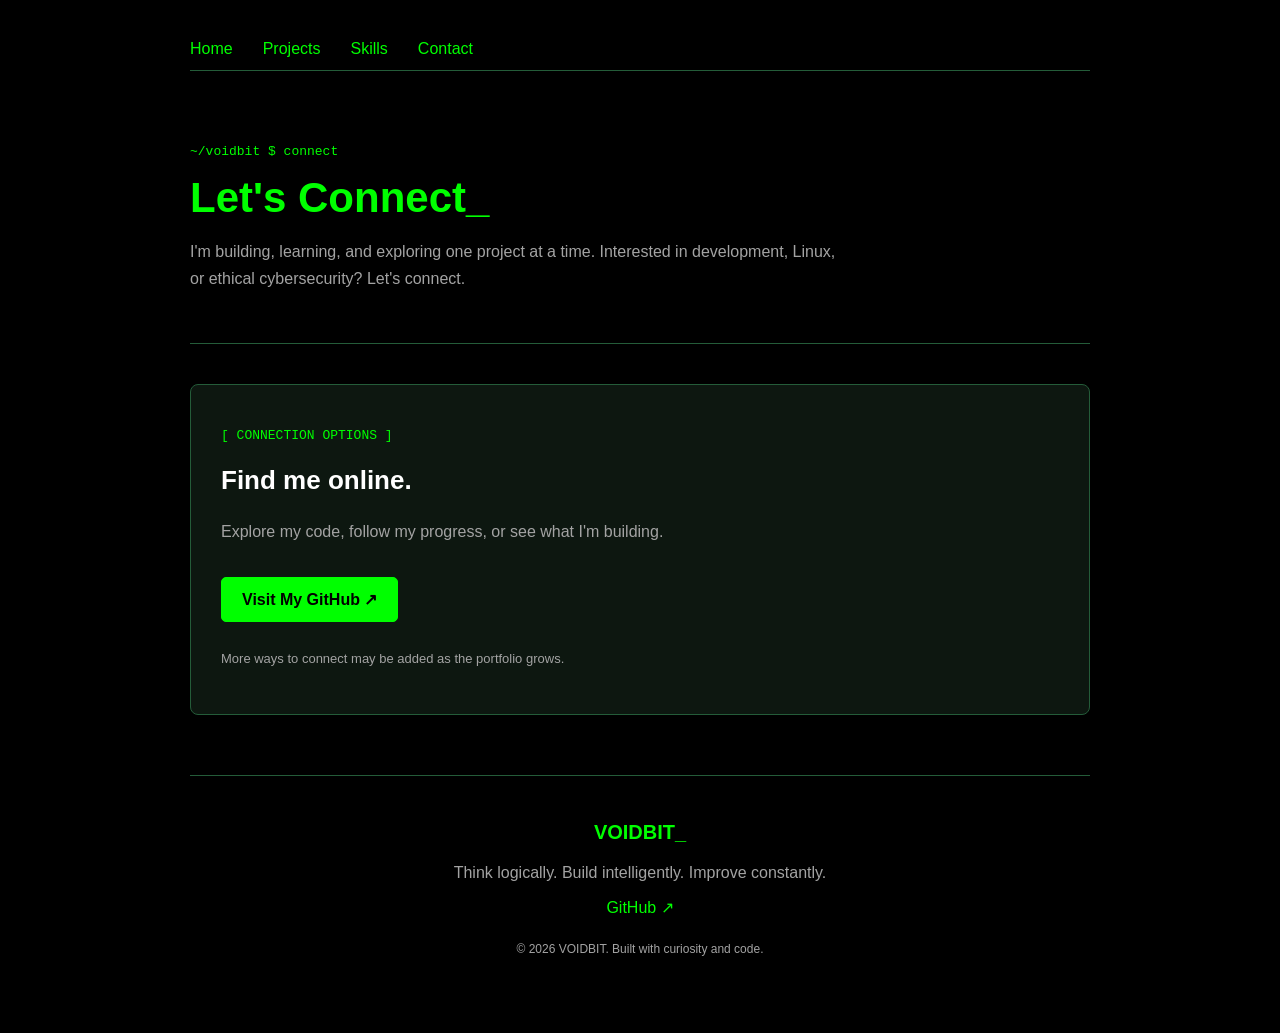
==== contact.html @ ec75f19f "VOIDBIT portfolio" ====
<!DOCTYPE html>
<html lang="en">
<head>
    <meta charset="UTF-8">
    <meta name="viewport" content="width=device-width, initial-scale=1.0">
    <title>VOIDBIT | Contact</title>
    <link rel="stylesheet" href="style.css">
</head>
<body>

    <nav>
        <a href="index.html">Home</a>
        <a href="projects.html">Projects</a>
        <a href="skills.html">Skills</a>
        <a href="contact.html">Contact</a>
    </nav>

    <header class="page-header">
        <p class="terminal-command">~/voidbit $ connect</p>
        <h1>Let's Connect<span class="accent">_</span></h1>
        <p>
            I'm building, learning, and exploring one project at a time.
            Interested in development, Linux, or ethical cybersecurity?
            Let's connect.
        </p>
    </header>

    <main class="contact-panel">
        <p class="terminal-command">[ CONNECTION OPTIONS ]</p>

        <h2>Find me online.</h2>

        <p>
            Explore my code, follow my progress, or see what I'm building.
        </p>

        <a class="btn"
           href="https://github.com/eliaslangat023-del"
           target="_blank"
           rel="noopener noreferrer">
            Visit My GitHub ↗
        </a>

        <p class="contact-note">
            More ways to connect may be added as the portfolio grows.
        </p>
    </main>

    <footer class="site-footer">
        <p>VOIDBIT<span class="accent">_</span></p>
        <p>Think logically. Build intelligently. Improve constantly.</p>
        <a href="https://github.com/eliaslangat023-del"
           target="_blank"
           rel="noopener noreferrer">
            GitHub ↗
        </a>
        <p class="copyright">© 2026 VOIDBIT. Built with curiosity and code.</p>
    </footer>

</body>
</html>
---- style.css ----
body {
	background-color: black;
	color: white;
	font-family: Arial, sans-serif;
	margin: 40px auto;
	max-width: 900px;
}
h1{
	color: lime;
	font-size: 42px;
}
a {
	color: lime;
	text-decoration: none;
}
nav a:hover {
	color:white;
}
.project-card {
	border: 1px solid lime;
	padding: 20px;
	margin-top: 20px;
	border-radius: 8px;
	background-color:#080808;
	transition: background-color 0.3s ease;
}
.project-card:hover {
	background-color: #102015;
}
nav {
	margin-bottom: 25px;
	display: flex;
	gap:30px;
	flex-wrap: wrap;
	align-items:center;
	padding-bottom:12px;
	border-bottom:1px solid #245c39;
}
button  {
	background-color: #000000;
	color: lime;
	border: 1px solid lime;
	padding: 12px 20px;
	cursor: pointer;
	transition: background-color 0.3s ease;
}
button:hover {
	background-color:#102015;
}
.hero {
	padding:40px 0;
	margin-bottom:30px;
	border-bottom:1px solid #245c39;
}
.hero h1 {
	font-size:48px;
	margin-bottom:15px;
}
@media
(max-width: 600px){ 
body {
        margin: 20px;
}
h1 { 
        font-size: 32px;
    }
.hero h1 {
        font-size: 32px;
}
}

.hero-buttons {
    display: flex;
    gap: 15px;
    flex-wrap: wrap;
    margin-top: 25px;
}

.btn {
    display: inline-block;
    padding: 12px 20px;
    border: 1px solid lime;
    border-radius: 5px;
    background-color: lime;
    color: black;
    font-weight: bold;
}

.btn:hover {
    background-color: #102015;
    color: lime;
}

.btn-outline {
    background-color: transparent;
    color: lime;
}

.terminal-panel {
    background-color: #0D1710;
    border: 1px solid #245C39;
    border-radius: 8px;
    padding: 25px;
    margin: 30px 0;
}

.terminal-command {
    color: lime;
    font-family: monospace;
    margin-bottom: 15px;
}

.terminal-panel h2 {
    color: white;
    font-size: 22px;
}

.terminal-panel p:last-child {
    color: #A3A3A3;
}

.featured-projects {
    margin: 50px 0;
}

.featured-projects h2 {
    font-size: 28px;
}

.accent {
    color: lime;
}

.section-intro {
    color: #A3A3A3;
    margin-bottom: 25px;
}

.project-grid {
    display: grid;
    grid-template-columns: repeat(2, minmax(0, 1fr));
    gap: 20px;
}

.project-card h3 {
    color: lime;
}

.tech-stack {
    color: #A3A3A3;
    font-family: monospace;
    font-size: 13px;
}

.projects-link {
    display: inline-block;
    margin-top: 25px;
}

@media (max-width: 600px) {
    .project-grid {
        grid-template-columns: 1fr;
    }
}

.about-section {
    margin: 50px 0;
    padding: 25px 0;
    border-top: 1px solid #245C39;
}

.about-section h2 {
    font-size: 28px;
}

.about-section p {
    color: #A3A3A3;
    line-height: 1.8;
    max-width: 700px;
}

.site-footer {
    margin-top: 60px;
    padding: 25px 0;
    border-top: 1px solid #245C39;
    text-align: center;
}

.site-footer p {
    color: #A3A3A3;
}

.site-footer > p:first-child {
    color: lime;
    font-weight: bold;
    font-size: 20px;
}

.copyright {
    font-size: 12px;
    margin-top: 25px;
}

.page-header {
    padding: 35px 0;
    margin-bottom: 30px;
    border-bottom: 1px solid #245C39;
}

.page-header h1 {
    margin: 10px 0;
}

.page-header > p:last-child {
    color: #A3A3A3;
    line-height: 1.7;
    max-width: 650px;
}

.projects-page {
    display: grid;
    grid-template-columns: repeat(2, minmax(0, 1fr));
    gap: 20px;
}

.projects-page .project-card {
    margin-top: 0;
}

.project-category {
    color: #39FF14;
    font-family: monospace;
    font-size: 12px;
    letter-spacing: 1px;
}

.projects-page .project-card h2 {
    font-size: 22px;
}

.project-status {
    color: #A3A3A3;
    font-size: 13px;
    border-top: 1px solid #245C39;
    padding-top: 12px;
}

@media (max-width: 600px) {
    .projects-page {
        grid-template-columns: 1fr;
    }
}

.skills-section,
.learning-section {
    margin: 40px 0;
}

.skills-section h2,
.learning-section h2 {
    font-size: 25px;
    margin-bottom: 20px;
}

.skills-grid {
    display: grid;
    grid-template-columns: repeat(2, minmax(0, 1fr));
    gap: 20px;
}

.skills-grid .project-card {
    margin-top: 0;
}

.skills-grid h3 {
    color: lime;
}

.skills-grid p,
.learning-section li {
    color: #A3A3A3;
    line-height: 1.7;
}

.learning-section {
    padding: 25px;
    background-color: #0D1710;
    border: 1px solid #245C39;
    border-radius: 8px;
}

.learning-section ul {
    padding-left: 22px;
}

.learning-section li {
    margin-bottom: 10px;
}

@media (max-width: 600px) {
    .skills-grid {
        grid-template-columns: 1fr;
    }
}

.contact-panel {
    margin: 40px 0;
    padding: 30px;
    background-color: #0D1710;
    border: 1px solid #245C39;
    border-radius: 8px;
}

.contact-panel h2 {
    color: white;
    font-size: 26px;
}

.contact-panel > p:not(.terminal-command) {
    color: #A3A3A3;
    line-height: 1.8;
}

.contact-panel .btn {
    margin-top: 15px;
}

.contact-note {
    font-size: 13px;
    margin-top: 25px;
}
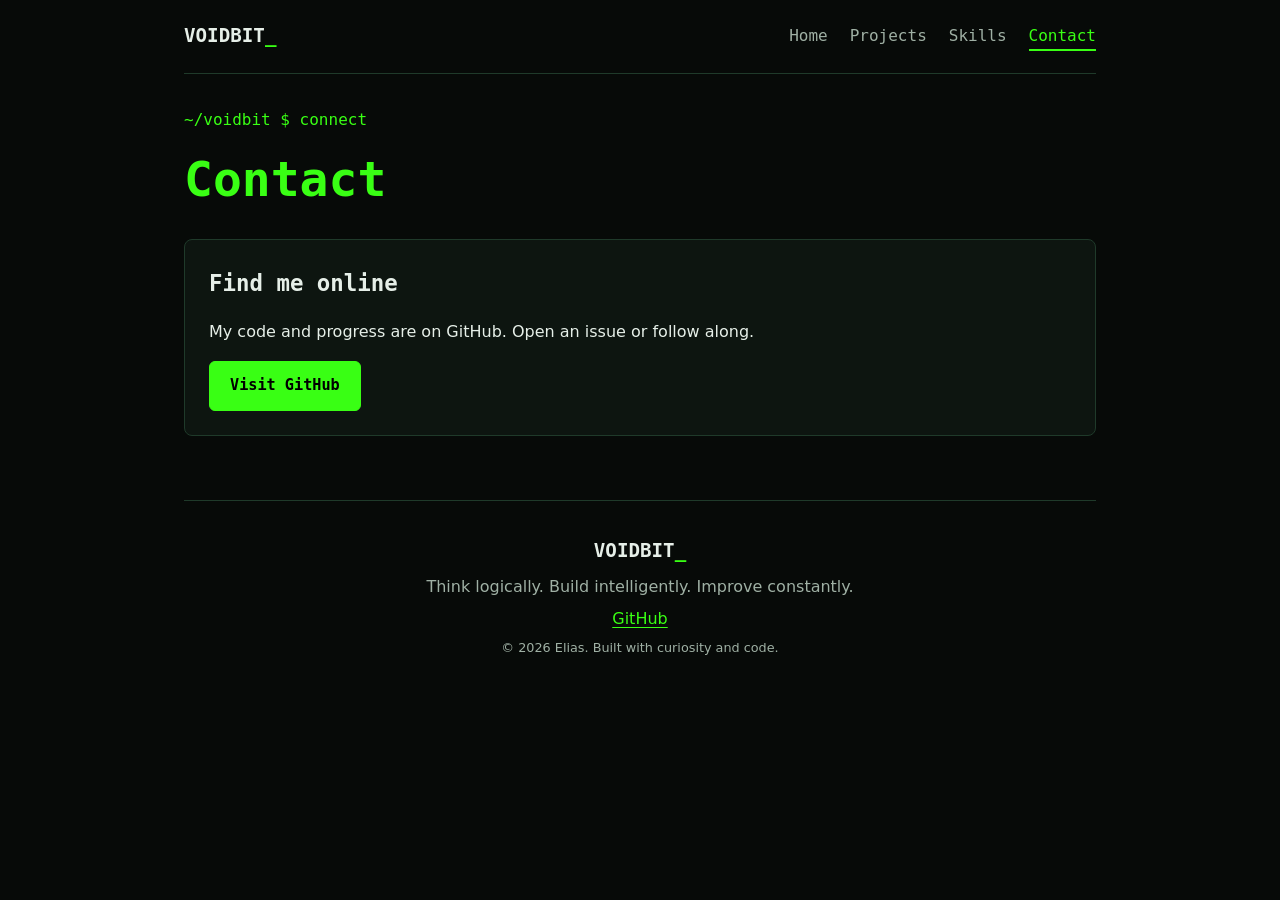
==== commit c710e843: "VOIDBIT portfolio: polished rebuild" ====
--- a/contact.html
+++ b/contact.html
@@ -1,62 +1,34 @@
-
 <!DOCTYPE html>
+<!--
+  VOIDBIT // Small details. Clean execution.
+  IDENTITY: VOIDBIT   MODE: PORTFOLIO   STORAGE: STATIC
+  Page: contact. Short on purpose: the code does the talking.
+  Hint for the observant: up up down down left right left right b a.
+  Curious how it works? Good. That is the whole point. View source is welcome.
+-->
 <html lang="en">
 <head>
-    <meta charset="UTF-8">
-    <meta name="viewport" content="width=device-width, initial-scale=1.0">
-    <title>VOIDBIT | Contact</title>
-    <link rel="stylesheet" href="style.css">
+<!-- Encoding first. UTF-8 saves everyone from mojibake. -->
+<meta charset="UTF-8">
+<!-- Mobile-first: the site should scale gracefully to any screen. -->
+<meta name="viewport" content="width=device-width, initial-scale=1">
+<title>VOIDBIT | Contact</title>
+<meta name="description" content="Get in touch with Elias.">
+<!-- Favicon is an inline SVG: one blinking-cursor underscore, zero extra requests. -->
+<link rel="icon" href="data:image/svg+xml,%3Csvg xmlns='http://www.w3.org/2000/svg' viewBox='0 0 32 32'%3E%3Crect width='32' height='32' rx='6' fill='%23070a08'/%3E%3Ctext x='5' y='23' font-size='20' font-family='monospace' fill='%2339ff14'%3E_%3C/text%3E%3C/svg%3E">
+<link rel="stylesheet" href="style.css">
 </head>
 <body>
-
-    <nav>
-        <a href="index.html">Home</a>
-        <a href="projects.html">Projects</a>
-        <a href="skills.html">Skills</a>
-        <a href="contact.html">Contact</a>
-    </nav>
-
-    <header class="page-header">
-        <p class="terminal-command">~/voidbit $ connect</p>
-        <h1>Let's Connect<span class="accent">_</span></h1>
-        <p>
-            I'm building, learning, and exploring one project at a time.
-            Interested in development, Linux, or ethical cybersecurity?
-            Let's connect.
-        </p>
-    </header>
-
-    <main class="contact-panel">
-        <p class="terminal-command">[ CONNECTION OPTIONS ]</p>
-
-        <h2>Find me online.</h2>
-
-        <p>
-            Explore my code, follow my progress, or see what I'm building.
-        </p>
-
-        <a class="btn"
-           href="https://github.com/eliaslangat023-del"
-           target="_blank"
-           rel="noopener noreferrer">
-            Visit My GitHub ↗
-        </a>
-
-        <p class="contact-note">
-            More ways to connect may be added as the portfolio grows.
-        </p>
-    </main>
-
-    <footer class="site-footer">
-        <p>VOIDBIT<span class="accent">_</span></p>
-        <p>Think logically. Build intelligently. Improve constantly.</p>
-        <a href="https://github.com/eliaslangat023-del"
-           target="_blank"
-           rel="noopener noreferrer">
-            GitHub ↗
-        </a>
-        <p class="copyright">© 2026 VOIDBIT. Built with curiosity and code.</p>
-    </footer>
-
+<!-- Navigation: aria-current marks the active page for screen readers and for the lime underline. -->
+<header class="top"><a class="brand" href="index.html">VOIDBIT<span>_</span></a><nav aria-label="Main"><a href="index.html">Home</a><a href="projects.html">Projects</a><a href="skills.html">Skills</a><a href="contact.html" aria-current="page">Contact</a></nav></header>
+<main>
+<!-- Fake shell prompt. Decorative, but it sets the tone. -->
+<p class="cmd">~/voidbit $ connect</p>
+<h1>Contact</h1><section class="panel"><h2>Find me online</h2><p>My code and progress are on GitHub. Open an issue or follow along.</p><a class="btn" href="https://github.com/eliaslangat023-del" target="_blank" rel="noopener noreferrer">Visit GitHub</a></section>
+</main>
+<!-- Footer: signature block. Every page ends the same way. -->
+<footer><p class="brand">VOIDBIT<span>_</span></p><p>Think logically. Build intelligently. Improve constantly.</p><p><a href="https://github.com/eliaslangat023-del" target="_blank" rel="noopener noreferrer">GitHub</a></p><p class="small">&copy; 2026 Elias. Built with curiosity and code.</p></footer>
+<script src="script.js" defer></script>
+<!-- EOF. Thanks for reading the source. -->
 </body>
 </html>
--- a/style.css
+++ b/style.css
@@ -1,331 +1,61 @@
-body {
-	background-color: black;
-	color: white;
-	font-family: Arial, sans-serif;
-	margin: 40px auto;
-	max-width: 900px;
-}
-h1{
-	color: lime;
-	font-size: 42px;
-}
-a {
-	color: lime;
-	text-decoration: none;
-}
-nav a:hover {
-	color:white;
-}
-.project-card {
-	border: 1px solid lime;
-	padding: 20px;
-	margin-top: 20px;
-	border-radius: 8px;
-	background-color:#080808;
-	transition: background-color 0.3s ease;
-}
-.project-card:hover {
-	background-color: #102015;
-}
-nav {
-	margin-bottom: 25px;
-	display: flex;
-	gap:30px;
-	flex-wrap: wrap;
-	align-items:center;
-	padding-bottom:12px;
-	border-bottom:1px solid #245c39;
-}
-button  {
-	background-color: #000000;
-	color: lime;
-	border: 1px solid lime;
-	padding: 12px 20px;
-	cursor: pointer;
-	transition: background-color 0.3s ease;
-}
-button:hover {
-	background-color:#102015;
-}
-.hero {
-	padding:40px 0;
-	margin-bottom:30px;
-	border-bottom:1px solid #245c39;
-}
-.hero h1 {
-	font-size:48px;
-	margin-bottom:15px;
-}
-@media
-(max-width: 600px){ 
-body {
-        margin: 20px;
-}
-h1 { 
-        font-size: 32px;
-    }
-.hero h1 {
-        font-size: 32px;
-}
-}
+/* ==========================================================
+   VOIDBIT // style.css
+   Small details. Clean execution.
+   One stylesheet, four pages, zero frameworks.
+   ========================================================== */
 
-.hero-buttons {
-    display: flex;
-    gap: 15px;
-    flex-wrap: wrap;
-    margin-top: 25px;
-}
+/* --- Tokens: change a colour here, the whole site follows. --- */
+:root{--bg:#070a08;--panel:#0d1510;--line:#1f3a2a;--lime:#39ff14;--text:#e6efe8;--muted:#9fb0a4}
+/* --- Reset: box-sizing first. Layout maths should not be a surprise. --- */
+*{box-sizing:border-box}
+body{margin:0 auto;max-width:960px;padding:0 24px;background:var(--bg);color:var(--text);font:16px/1.7 system-ui,sans-serif}
+/* --- Typography: monospace for anything that talks like a terminal, system sans for reading. --- */
+h1,h2,h3,.brand,.cmd,.tags,nav a,.btn,button{font-family:ui-monospace,"JetBrains Mono",Consolas,monospace}
+h1{color:var(--lime);font-size:clamp(2rem,6vw,3rem);line-height:1.15;margin:.4em 0}
+h2{font-size:1.4rem;margin:1.6em 0 .6em}h3{color:var(--lime);margin:0 0 .4em;font-size:1.1rem}
+/* --- Links and focus: keyboard users get a visible outline. Accessibility is a feature, not a patch. --- */
+a{color:var(--lime);text-underline-offset:3px}a:hover{color:#fff}
+:focus-visible{outline:2px solid var(--lime);outline-offset:3px}
+/* --- Header and nav: the active page gets the lime underline. --- */
+.top{display:flex;justify-content:space-between;align-items:center;flex-wrap:wrap;gap:12px;padding:20px 0;border-bottom:1px solid var(--line)}
+.brand{font-weight:700;font-size:1.2rem;color:var(--text);text-decoration:none}.brand span{color:var(--lime)}
+nav{display:flex;gap:22px;flex-wrap:wrap}nav a{text-decoration:none;color:var(--muted)}
+nav a:hover,nav a[aria-current]{color:var(--lime)}nav a[aria-current]{border-bottom:2px solid var(--lime)}
+/* --- Shell prompt line. Decorative; pure vibe. --- */
+.cmd{color:var(--lime);margin:32px 0 0}
+.lead{color:var(--muted);max-width:62ch}
+.hero{padding:16px 0 24px;border-bottom:1px solid var(--line)}
+.actions{display:flex;gap:14px;flex-wrap:wrap;margin-top:24px}
+/* --- Buttons: solid for the main action, .ghost for the quiet one. --- */
+.btn,button{display:inline-block;padding:11px 20px;border:1px solid var(--lime);border-radius:6px;background:var(--lime);color:#000;font-weight:700;font-size:.95rem;text-decoration:none;cursor:pointer}
+.btn:hover,button:hover{background:#0f2416;color:var(--lime)}
+.btn.ghost{background:transparent;color:var(--lime)}.btn.ghost:hover{background:#0f2416}
+button{background:transparent;color:var(--lime)}
+/* --- Typed line: caret blinks via CSS. min-height stops the page jumping while it types. --- */
+.typed{font-family:ui-monospace,"JetBrains Mono",Consolas,monospace;color:var(--lime);min-height:1.7em;margin:20px 0 0}
+.typed::after{content:"_";animation:blink 1s steps(1) infinite}
+@keyframes blink{50%{opacity:0}}
+.log{margin:0 0 16px;color:var(--lime);font-size:.9rem;overflow-x:auto}
+footer .brand{cursor:default;user-select:none}
 
-.btn {
-    display: inline-block;
-    padding: 12px 20px;
-    border: 1px solid lime;
-    border-radius: 5px;
-    background-color: lime;
-    color: black;
-    font-weight: bold;
-}
+/* --- Panels: the 'terminal window' look. --- */
+.panel{background:var(--panel);border:1px solid var(--line);border-radius:8px;padding:24px;margin:32px 0}
+.panel h2{margin-top:0}
+#status{margin:16px 0 0;min-height:1.7em;color:var(--lime);font-size:.9rem;white-space:pre-wrap}
+/* --- Grid: auto-fit, so cards reflow on their own. No breakpoints required. --- */
+.grid{display:grid;grid-template-columns:repeat(auto-fit,minmax(270px,1fr));gap:20px}
+.card{background:var(--panel);border:1px solid var(--line);border-radius:8px;padding:20px}
+.card p{margin:.4em 0}
+.tags{color:var(--muted);font-size:.85rem}
+.status{font-size:.85rem;color:var(--muted);border-top:1px solid var(--line);padding-top:10px;margin-top:12px!important}
+.card ul,.panel ul{padding-left:20px;margin:0}
+.about p,.note{color:var(--muted);max-width:62ch}.note{margin-top:28px;font-size:.9rem}
+/* --- Footer --- */
+footer{margin-top:64px;padding:28px 0;border-top:1px solid var(--line);text-align:center;color:var(--muted)}
+footer p{margin:.3em 0}.small{font-size:.8rem}
+/* --- Small screens: tighter gutters. Phones are first-class citizens. --- */
+@media(max-width:600px){body{padding:0 16px}nav{gap:16px}}
+/* --- Respect people who asked their OS for less motion. --- */
+@media(prefers-reduced-motion:reduce){*{transition:none!important}.typed::after{animation:none}}
 
-.btn:hover {
-    background-color: #102015;
-    color: lime;
-}
-
-.btn-outline {
-    background-color: transparent;
-    color: lime;
-}
-
-.terminal-panel {
-    background-color: #0D1710;
-    border: 1px solid #245C39;
-    border-radius: 8px;
-    padding: 25px;
-    margin: 30px 0;
-}
-
-.terminal-command {
-    color: lime;
-    font-family: monospace;
-    margin-bottom: 15px;
-}
-
-.terminal-panel h2 {
-    color: white;
-    font-size: 22px;
-}
-
-.terminal-panel p:last-child {
-    color: #A3A3A3;
-}
-
-.featured-projects {
-    margin: 50px 0;
-}
-
-.featured-projects h2 {
-    font-size: 28px;
-}
-
-.accent {
-    color: lime;
-}
-
-.section-intro {
-    color: #A3A3A3;
-    margin-bottom: 25px;
-}
-
-.project-grid {
-    display: grid;
-    grid-template-columns: repeat(2, minmax(0, 1fr));
-    gap: 20px;
-}
-
-.project-card h3 {
-    color: lime;
-}
-
-.tech-stack {
-    color: #A3A3A3;
-    font-family: monospace;
-    font-size: 13px;
-}
-
-.projects-link {
-    display: inline-block;
-    margin-top: 25px;
-}
-
-@media (max-width: 600px) {
-    .project-grid {
-        grid-template-columns: 1fr;
-    }
-}
-
-.about-section {
-    margin: 50px 0;
-    padding: 25px 0;
-    border-top: 1px solid #245C39;
-}
-
-.about-section h2 {
-    font-size: 28px;
-}
-
-.about-section p {
-    color: #A3A3A3;
-    line-height: 1.8;
-    max-width: 700px;
-}
-
-.site-footer {
-    margin-top: 60px;
-    padding: 25px 0;
-    border-top: 1px solid #245C39;
-    text-align: center;
-}
-
-.site-footer p {
-    color: #A3A3A3;
-}
-
-.site-footer > p:first-child {
-    color: lime;
-    font-weight: bold;
-    font-size: 20px;
-}
-
-.copyright {
-    font-size: 12px;
-    margin-top: 25px;
-}
-
-.page-header {
-    padding: 35px 0;
-    margin-bottom: 30px;
-    border-bottom: 1px solid #245C39;
-}
-
-.page-header h1 {
-    margin: 10px 0;
-}
-
-.page-header > p:last-child {
-    color: #A3A3A3;
-    line-height: 1.7;
-    max-width: 650px;
-}
-
-.projects-page {
-    display: grid;
-    grid-template-columns: repeat(2, minmax(0, 1fr));
-    gap: 20px;
-}
-
-.projects-page .project-card {
-    margin-top: 0;
-}
-
-.project-category {
-    color: #39FF14;
-    font-family: monospace;
-    font-size: 12px;
-    letter-spacing: 1px;
-}
-
-.projects-page .project-card h2 {
-    font-size: 22px;
-}
-
-.project-status {
-    color: #A3A3A3;
-    font-size: 13px;
-    border-top: 1px solid #245C39;
-    padding-top: 12px;
-}
-
-@media (max-width: 600px) {
-    .projects-page {
-        grid-template-columns: 1fr;
-    }
-}
-
-.skills-section,
-.learning-section {
-    margin: 40px 0;
-}
-
-.skills-section h2,
-.learning-section h2 {
-    font-size: 25px;
-    margin-bottom: 20px;
-}
-
-.skills-grid {
-    display: grid;
-    grid-template-columns: repeat(2, minmax(0, 1fr));
-    gap: 20px;
-}
-
-.skills-grid .project-card {
-    margin-top: 0;
-}
-
-.skills-grid h3 {
-    color: lime;
-}
-
-.skills-grid p,
-.learning-section li {
-    color: #A3A3A3;
-    line-height: 1.7;
-}
-
-.learning-section {
-    padding: 25px;
-    background-color: #0D1710;
-    border: 1px solid #245C39;
-    border-radius: 8px;
-}
-
-.learning-section ul {
-    padding-left: 22px;
-}
-
-.learning-section li {
-    margin-bottom: 10px;
-}
-
-@media (max-width: 600px) {
-    .skills-grid {
-        grid-template-columns: 1fr;
-    }
-}
-
-.contact-panel {
-    margin: 40px 0;
-    padding: 30px;
-    background-color: #0D1710;
-    border: 1px solid #245C39;
-    border-radius: 8px;
-}
-
-.contact-panel h2 {
-    color: white;
-    font-size: 26px;
-}
-
-.contact-panel > p:not(.terminal-command) {
-    color: #A3A3A3;
-    line-height: 1.8;
-}
-
-.contact-panel .btn {
-    margin-top: 15px;
-}
-
-.contact-note {
-    font-size: 13px;
-    margin-top: 25px;
-}
+/* EOF // stylesheet closed cleanly. */
